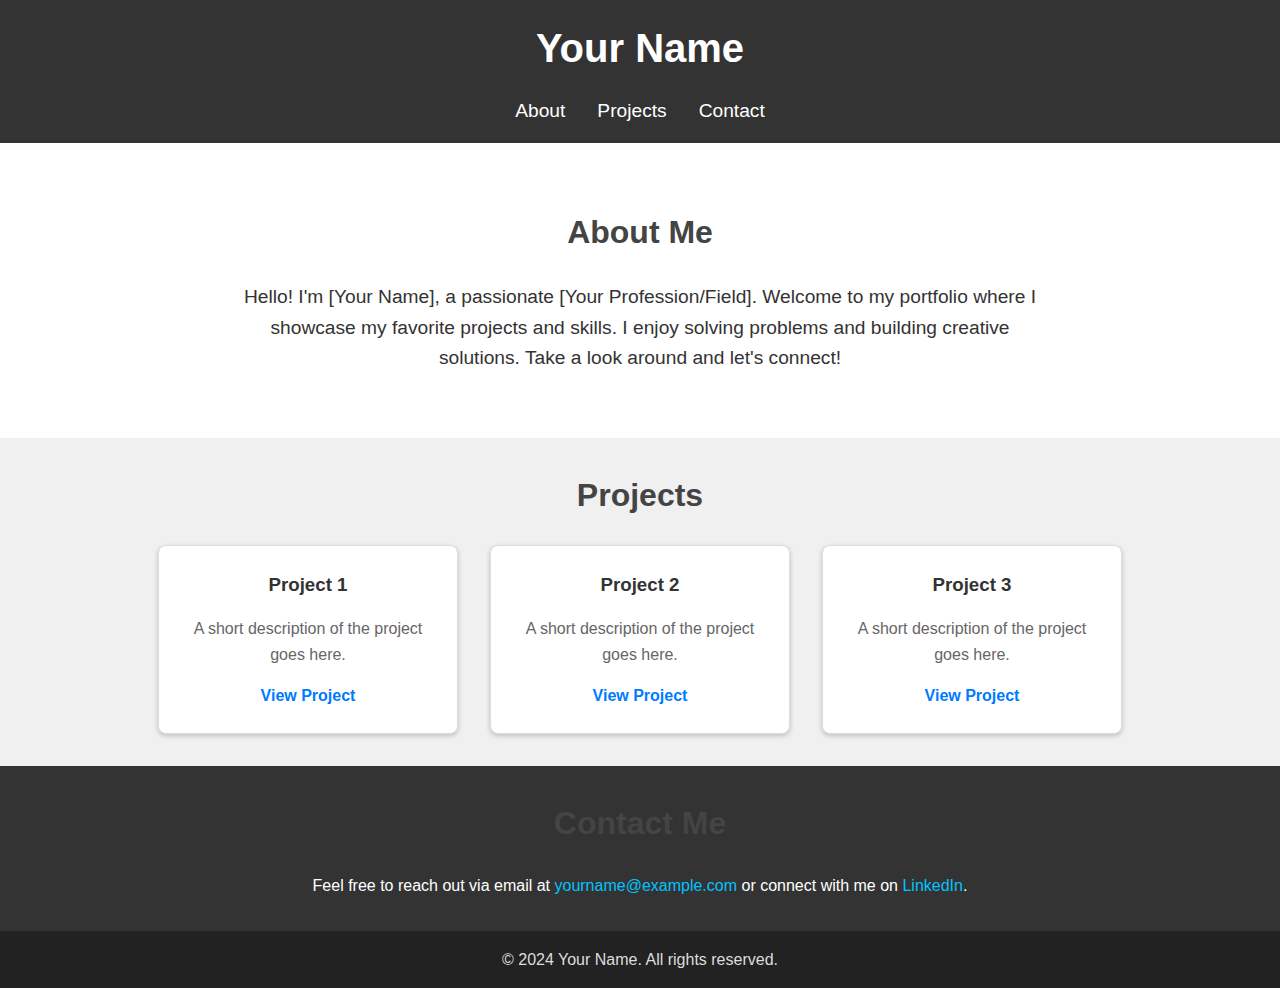
==== index.html @ fe9eaf03 "Rename main to index.html" ====
<!DOCTYPE html>
<html lang="en">
<head>
    <meta charset="UTF-8">
    <meta name="viewport" content="width=device-width, initial-scale=1.0">
    <title>Your Name - Portfolio</title>
    <style>
        /* General Reset */
        * {
            margin: 0;
            padding: 0;
            box-sizing: border-box;
            font-family: Arial, sans-serif;
        }

        body {
            line-height: 1.6;
            background-color: #f4f4f9;
            color: #333;
        }

        a {
            text-decoration: none;
            color: #333;
        }

        h1, h2, h3 {
            margin-bottom: 1rem;
        }

        /* Header */
        header {
            background: #333;
            color: #fff;
            padding: 1rem 0;
            text-align: center;
        }

        header h1 {
            margin: 0;
            font-size: 2.5rem;
        }

        nav ul {
            display: flex;
            justify-content: center;
            list-style: none;
            margin-top: 1rem;
        }

        nav ul li {
            margin: 0 1rem;
        }

        nav ul li a {
            color: #fff;
            font-size: 1.2rem;
            transition: color 0.3s;
        }

        nav ul li a:hover {
            color: #f4f4f9;
        }

        /* Sections */
        section {
            padding: 2rem;
            text-align: center;
        }

        section h2 {
            margin-bottom: 1.5rem;
            font-size: 2rem;
            color: #444;
        }

        /* About Section */
        #about {
            background: #fff;
            padding: 4rem 2rem;
        }

        #about p {
            max-width: 800px;
            margin: 0 auto;
            font-size: 1.2rem;
        }

        /* Projects Section */
        #projects {
            background-color: #f0f0f0;
        }

        .project-list {
            display: flex;
            flex-wrap: wrap;
            justify-content: center;
            gap: 2rem;
        }

        .project {
            background: #fff;
            border: 1px solid #ddd;
            border-radius: 8px;
            padding: 1.5rem;
            width: 300px;
            box-shadow: 0 2px 5px rgba(0,0,0,0.2);
            transition: transform 0.3s;
        }

        .project:hover {
            transform: scale(1.05);
        }

        .project h3 {
            margin-bottom: 1rem;
            color: #333;
        }

        .project p {
            margin-bottom: 1rem;
            color: #666;
        }

        .project a {
            color: #007BFF;
            font-weight: bold;
        }

        /* Contact Section */
        #contact {
            background: #333;
            color: #fff;
        }

        #contact a {
            color: #00C3FF;
        }

        footer {
            text-align: center;
            padding: 1rem;
            background: #222;
            color: #ddd;
        }
    </style>
</head>
<body>
    <!-- Header Section -->
    <header>
        <h1>Your Name</h1>
        <nav>
            <ul>
                <li><a href="#about">About</a></li>
                <li><a href="#projects">Projects</a></li>
                <li><a href="#contact">Contact</a></li>
            </ul>
        </nav>
    </header>

    <!-- About Section -->
    <section id="about">
        <h2>About Me</h2>
        <p>Hello! I'm [Your Name], a passionate [Your Profession/Field]. Welcome to my portfolio where I showcase my favorite projects and skills. I enjoy solving problems and building creative solutions. Take a look around and let's connect!</p>
    </section>

    <!-- Projects Section -->
    <section id="projects">
        <h2>Projects</h2>
        <div class="project-list">
            <div class="project">
                <h3>Project 1</h3>
                <p>A short description of the project goes here.</p>
                <a href="#" target="_blank">View Project</a>
            </div>
            <div class="project">
                <h3>Project 2</h3>
                <p>A short description of the project goes here.</p>
                <a href="#" target="_blank">View Project</a>
            </div>
            <div class="project">
                <h3>Project 3</h3>
                <p>A short description of the project goes here.</p>
                <a href="#" target="_blank">View Project</a>
            </div>
        </div>
    </section>

    <!-- Contact Section -->
    <section id="contact">
        <h2>Contact Me</h2>
        <p>Feel free to reach out via email at <a href="mailto:yourname@example.com">yourname@example.com</a> or connect with me on <a href="#">LinkedIn</a>.</p>
    </section>

    <!-- Footer -->
    <footer>
        <p>&copy; 2024 Your Name. All rights reserved.</p>
    </footer>
</body>
</html>
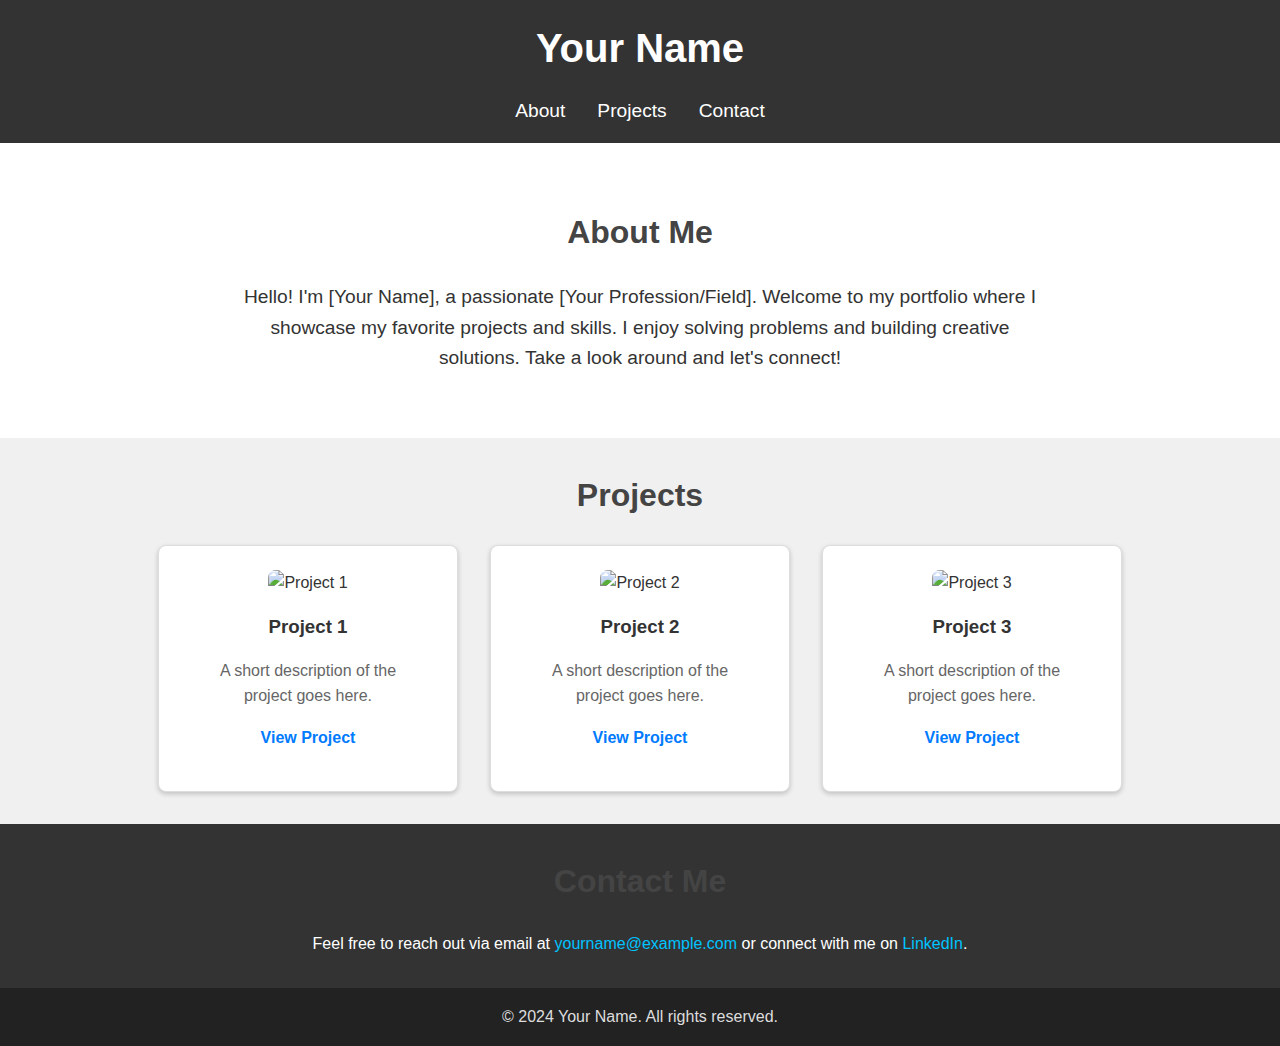
==== commit 71d0a0e0: "Update index.html" ====
--- a/index.html
+++ b/index.html
@@ -105,11 +105,24 @@
             padding: 1.5rem;
             width: 300px;
             box-shadow: 0 2px 5px rgba(0,0,0,0.2);
-            transition: transform 0.3s;
+            transition: transform 0.3s, box-shadow 0.3s;
+            position: relative;
+            overflow: hidden;
+        }
+
+        .project img {
+            width: 100%;
+            height: auto;
+            border-radius: 8px 8px 0 0;
         }
 
         .project:hover {
             transform: scale(1.05);
+            box-shadow: 0 4px 10px rgba(0, 0, 0, 0.3);
+        }
+
+        .project-content {
+            padding: 1rem;
         }
 
         .project h3 {
@@ -169,19 +182,28 @@
         <h2>Projects</h2>
         <div class="project-list">
             <div class="project">
-                <h3>Project 1</h3>
-                <p>A short description of the project goes here.</p>
-                <a href="#" target="_blank">View Project</a>
+                <img src="https://via.placeholder.com/300x150" alt="Project 1">
+                <div class="project-content">
+                    <h3>Project 1</h3>
+                    <p>A short description of the project goes here.</p>
+                    <a href="#" target="_blank">View Project</a>
+                </div>
             </div>
             <div class="project">
-                <h3>Project 2</h3>
-                <p>A short description of the project goes here.</p>
-                <a href="#" target="_blank">View Project</a>
+                <img src="https://via.placeholder.com/300x150" alt="Project 2">
+                <div class="project-content">
+                    <h3>Project 2</h3>
+                    <p>A short description of the project goes here.</p>
+                    <a href="#" target="_blank">View Project</a>
+                </div>
             </div>
             <div class="project">
-                <h3>Project 3</h3>
-                <p>A short description of the project goes here.</p>
-                <a href="#" target="_blank">View Project</a>
+                <img src="https://via.placeholder.com/300x150" alt="Project 3">
+                <div class="project-content">
+                    <h3>Project 3</h3>
+                    <p>A short description of the project goes here.</p>
+                    <a href="#" target="_blank">View Project</a>
+                </div>
             </div>
         </div>
     </section>
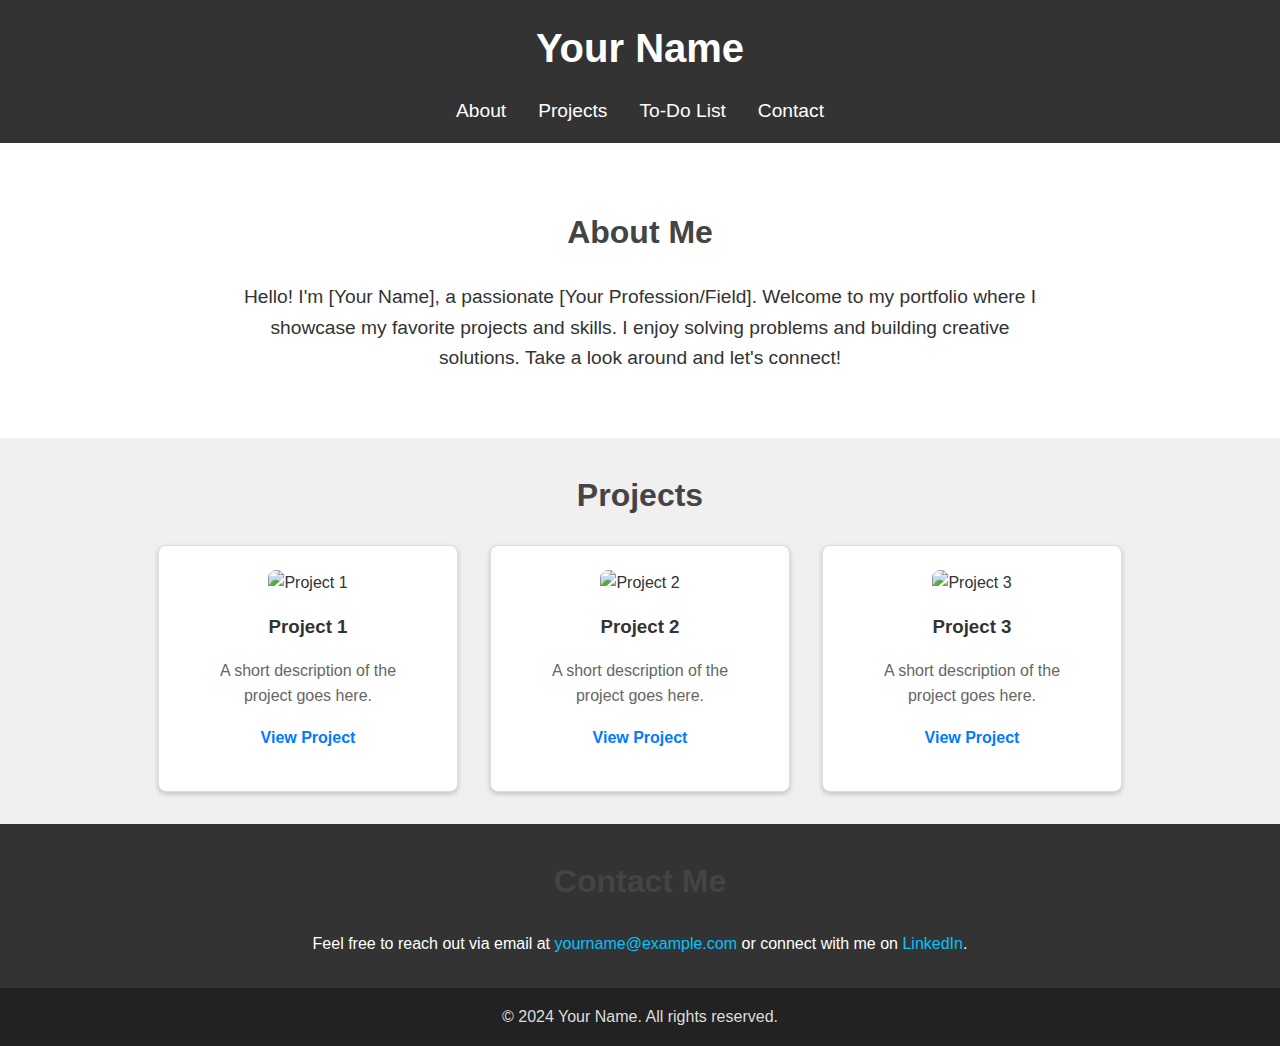
==== commit 1bea1e9c: "Update index.html" ====
--- a/index.html
+++ b/index.html
@@ -166,6 +166,7 @@
             <ul>
                 <li><a href="#about">About</a></li>
                 <li><a href="#projects">Projects</a></li>
+                <li><a href="todo.html">To-Do List</a></li>
                 <li><a href="#contact">Contact</a></li>
             </ul>
         </nav>
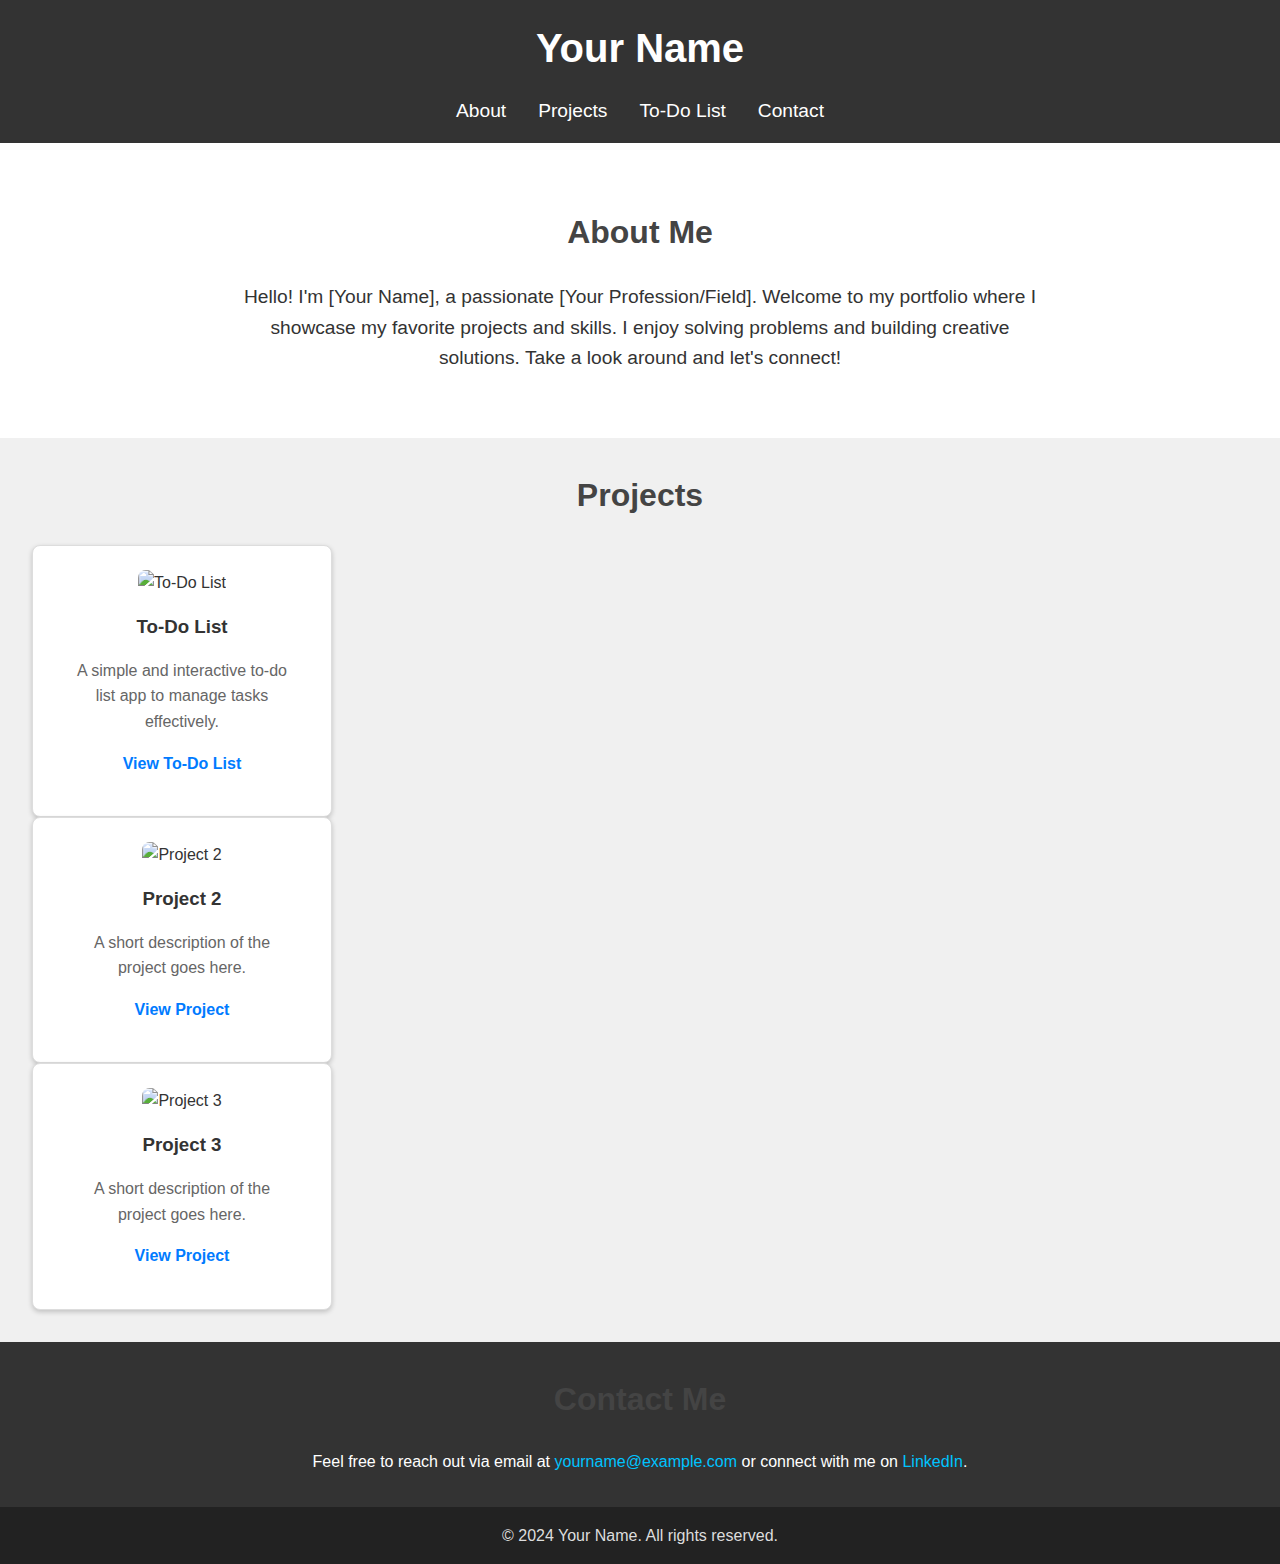
==== commit b22fd2ea: "Update index.html" ====
--- a/index.html
+++ b/index.html
@@ -181,15 +181,15 @@
     <!-- Projects Section -->
     <section id="projects">
         <h2>Projects</h2>
-        <div class="project-list">
             <div class="project">
-                <img src="https://via.placeholder.com/300x150" alt="Project 1">
+                <img src="https://via.placeholder.com/300x150" alt="To-Do List">
                 <div class="project-content">
-                    <h3>Project 1</h3>
-                    <p>A short description of the project goes here.</p>
-                    <a href="#" target="_blank">View Project</a>
+                    <h3>To-Do List</h3>
+                    <p>A simple and interactive to-do list app to manage tasks effectively.</p>
+                    <a href="todo.html" target="_blank">View To-Do List</a>
                 </div>
             </div>
+
             <div class="project">
                 <img src="https://via.placeholder.com/300x150" alt="Project 2">
                 <div class="project-content">
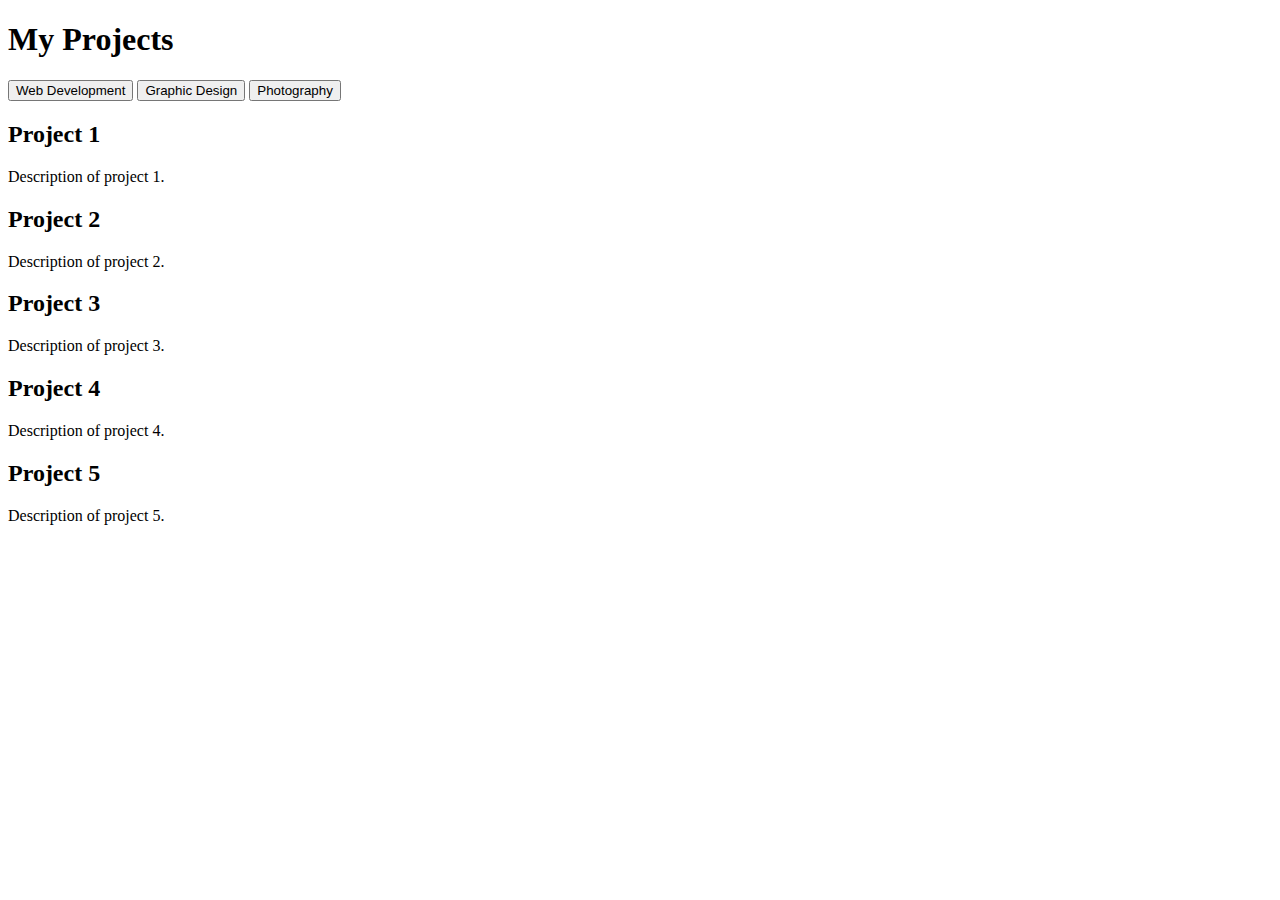
==== commit 669fdabf: "Update index.html" ====
--- a/index.html
+++ b/index.html
@@ -3,221 +3,40 @@
 <head>
     <meta charset="UTF-8">
     <meta name="viewport" content="width=device-width, initial-scale=1.0">
-    <title>Your Name - Portfolio</title>
-    <style>
-        /* General Reset */
-        * {
-            margin: 0;
-            padding: 0;
-            box-sizing: border-box;
-            font-family: Arial, sans-serif;
-        }
-
-        body {
-            line-height: 1.6;
-            background-color: #f4f4f9;
-            color: #333;
-        }
-
-        a {
-            text-decoration: none;
-            color: #333;
-        }
-
-        h1, h2, h3 {
-            margin-bottom: 1rem;
-        }
-
-        /* Header */
-        header {
-            background: #333;
-            color: #fff;
-            padding: 1rem 0;
-            text-align: center;
-        }
-
-        header h1 {
-            margin: 0;
-            font-size: 2.5rem;
-        }
-
-        nav ul {
-            display: flex;
-            justify-content: center;
-            list-style: none;
-            margin-top: 1rem;
-        }
-
-        nav ul li {
-            margin: 0 1rem;
-        }
-
-        nav ul li a {
-            color: #fff;
-            font-size: 1.2rem;
-            transition: color 0.3s;
-        }
-
-        nav ul li a:hover {
-            color: #f4f4f9;
-        }
-
-        /* Sections */
-        section {
-            padding: 2rem;
-            text-align: center;
-        }
-
-        section h2 {
-            margin-bottom: 1.5rem;
-            font-size: 2rem;
-            color: #444;
-        }
-
-        /* About Section */
-        #about {
-            background: #fff;
-            padding: 4rem 2rem;
-        }
-
-        #about p {
-            max-width: 800px;
-            margin: 0 auto;
-            font-size: 1.2rem;
-        }
-
-        /* Projects Section */
-        #projects {
-            background-color: #f0f0f0;
-        }
-
-        .project-list {
-            display: flex;
-            flex-wrap: wrap;
-            justify-content: center;
-            gap: 2rem;
-        }
-
-        .project {
-            background: #fff;
-            border: 1px solid #ddd;
-            border-radius: 8px;
-            padding: 1.5rem;
-            width: 300px;
-            box-shadow: 0 2px 5px rgba(0,0,0,0.2);
-            transition: transform 0.3s, box-shadow 0.3s;
-            position: relative;
-            overflow: hidden;
-        }
-
-        .project img {
-            width: 100%;
-            height: auto;
-            border-radius: 8px 8px 0 0;
-        }
-
-        .project:hover {
-            transform: scale(1.05);
-            box-shadow: 0 4px 10px rgba(0, 0, 0, 0.3);
-        }
-
-        .project-content {
-            padding: 1rem;
-        }
-
-        .project h3 {
-            margin-bottom: 1rem;
-            color: #333;
-        }
-
-        .project p {
-            margin-bottom: 1rem;
-            color: #666;
-        }
-
-        .project a {
-            color: #007BFF;
-            font-weight: bold;
-        }
-
-        /* Contact Section */
-        #contact {
-            background: #333;
-            color: #fff;
-        }
-
-        #contact a {
-            color: #00C3FF;
-        }
-
-        footer {
-            text-align: center;
-            padding: 1rem;
-            background: #222;
-            color: #ddd;
-        }
-    </style>
+    <title>Portfolio</title>
+    <link rel="stylesheet" href="styles.css">
 </head>
 <body>
-    <!-- Header Section -->
-    <header>
-        <h1>Your Name</h1>
-        <nav>
-            <ul>
-                <li><a href="#about">About</a></li>
-                <li><a href="#projects">Projects</a></li>
-                <li><a href="todo.html">To-Do List</a></li>
-                <li><a href="#contact">Contact</a></li>
-            </ul>
-        </nav>
-    </header>
-
-    <!-- About Section -->
-    <section id="about">
-        <h2>About Me</h2>
-        <p>Hello! I'm [Your Name], a passionate [Your Profession/Field]. Welcome to my portfolio where I showcase my favorite projects and skills. I enjoy solving problems and building creative solutions. Take a look around and let's connect!</p>
-    </section>
-
-    <!-- Projects Section -->
-    <section id="projects">
-        <h2>Projects</h2>
-            <div class="project">
-                <img src="https://via.placeholder.com/300x150" alt="To-Do List">
-                <div class="project-content">
-                    <h3>To-Do List</h3>
-                    <p>A simple and interactive to-do list app to manage tasks effectively.</p>
-                    <a href="todo.html" target="_blank">View To-Do List</a>
-                </div>
+    <section id="portfolio">
+        <h1>My Projects</h1>
+        <div class="tabs">
+            <button class="tab active" data-category="web-development">Web Development</button>
+            <button class="tab" data-category="graphic-design">Graphic Design</button>
+            <button class="tab" data-category="photography">Photography</button>
+        </div>
+        <div class="projects">
+            <div class="project web-development">
+                <h2>Project 1</h2>
+                <p>Description of project 1.</p>
             </div>
-
-            <div class="project">
-                <img src="https://via.placeholder.com/300x150" alt="Project 2">
-                <div class="project-content">
-                    <h3>Project 2</h3>
-                    <p>A short description of the project goes here.</p>
-                    <a href="#" target="_blank">View Project</a>
-                </div>
+            <div class="project web-development">
+                <h2>Project 2</h2>
+                <p>Description of project 2.</p>
             </div>
-            <div class="project">
-                <img src="https://via.placeholder.com/300x150" alt="Project 3">
-                <div class="project-content">
-                    <h3>Project 3</h3>
-                    <p>A short description of the project goes here.</p>
-                    <a href="#" target="_blank">View Project</a>
-                </div>
+            <div class="project graphic-design">
+                <h2>Project 3</h2>
+                <p>Description of project 3.</p>
+            </div>
+            <div class="project graphic-design">
+                <h2>Project 4</h2>
+                <p>Description of project 4.</p>
+            </div>
+            <div class="project photography">
+                <h2>Project 5</h2>
+                <p>Description of project 5.</p>
             </div>
         </div>
     </section>
-
-    <!-- Contact Section -->
-    <section id="contact">
-        <h2>Contact Me</h2>
-        <p>Feel free to reach out via email at <a href="mailto:yourname@example.com">yourname@example.com</a> or connect with me on <a href="#">LinkedIn</a>.</p>
-    </section>
-
-    <!-- Footer -->
-    <footer>
-        <p>&copy; 2024 Your Name. All rights reserved.</p>
-    </footer>
+    <script src="scripts.js"></script>
 </body>
 </html>
